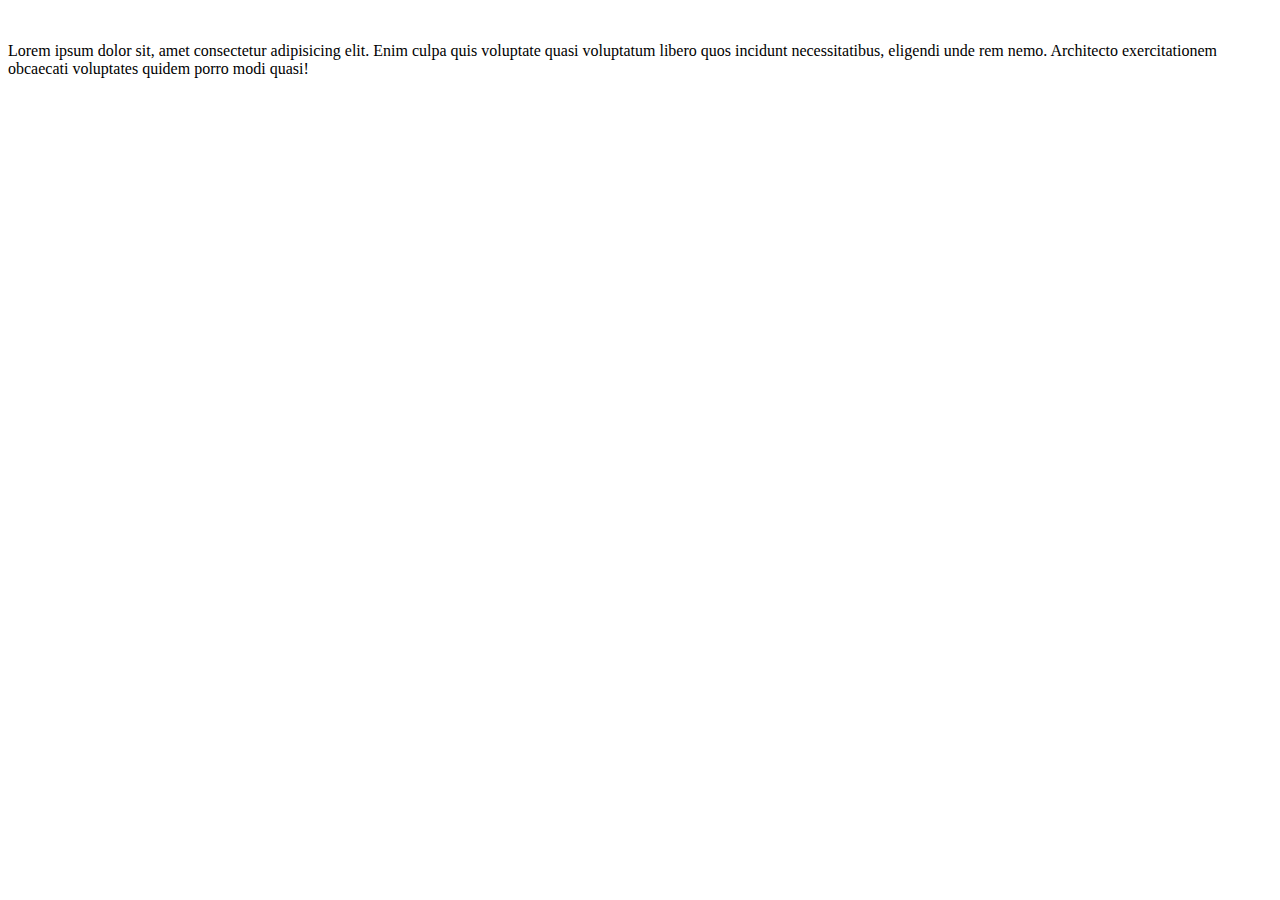
==== index.html @ 18d80855 "first commit" ====
<!DOCTYPE html>
<html lang="en">
  <head>
    <meta charset="UTF-8" />
    <meta name="viewport" content="width=device-width, initial-scale=1.0" />
    <link rel="stylesheet" href="style.css" />
    <title>Document</title>
  </head>
  <body>
    <div class="contenedor">
      <img src="" alt="" />
      <p>
        Lorem ipsum dolor sit, amet consectetur adipisicing elit. Enim culpa
        quis voluptate quasi voluptatum libero quos incidunt necessitatibus,
        eligendi unde rem nemo. Architecto exercitationem obcaecati voluptates
        quidem porro modi quasi!
      </p>
    </div>
    <script src="script.js"></script>
  </body>
</html>
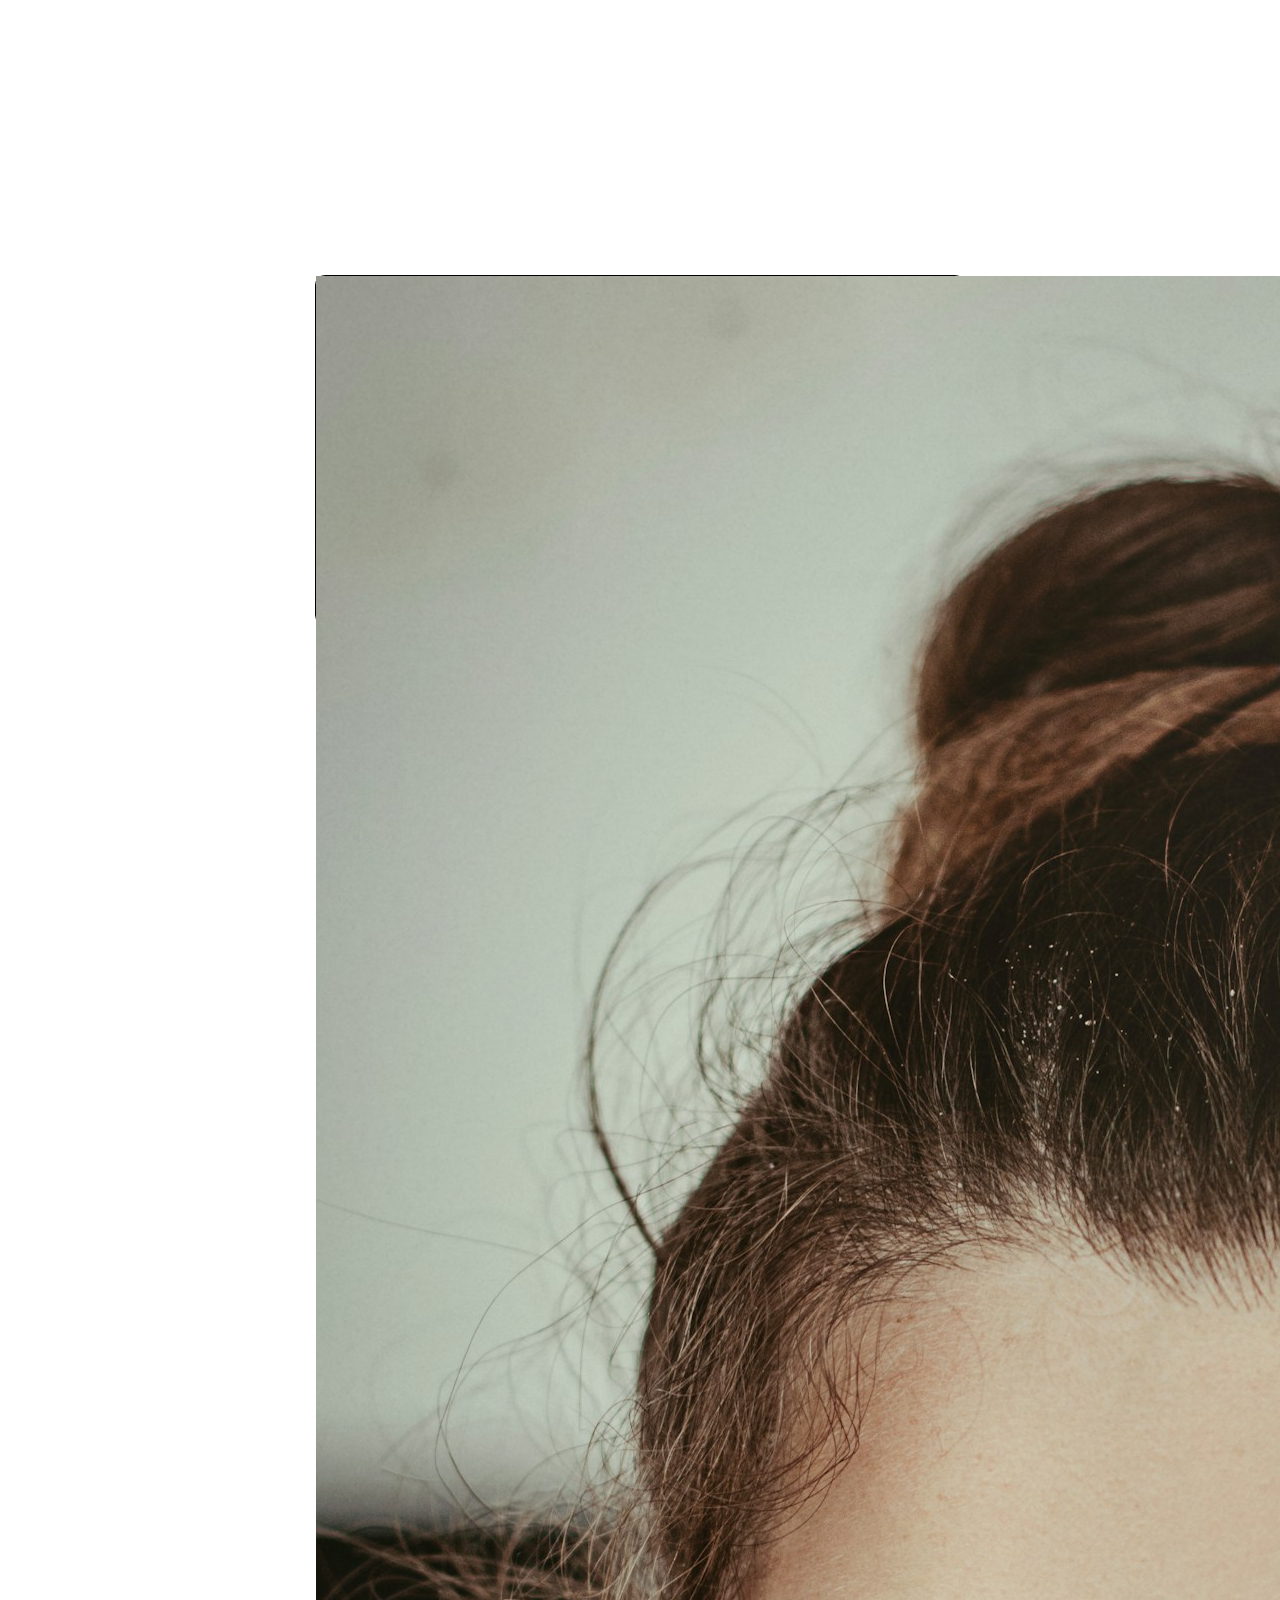
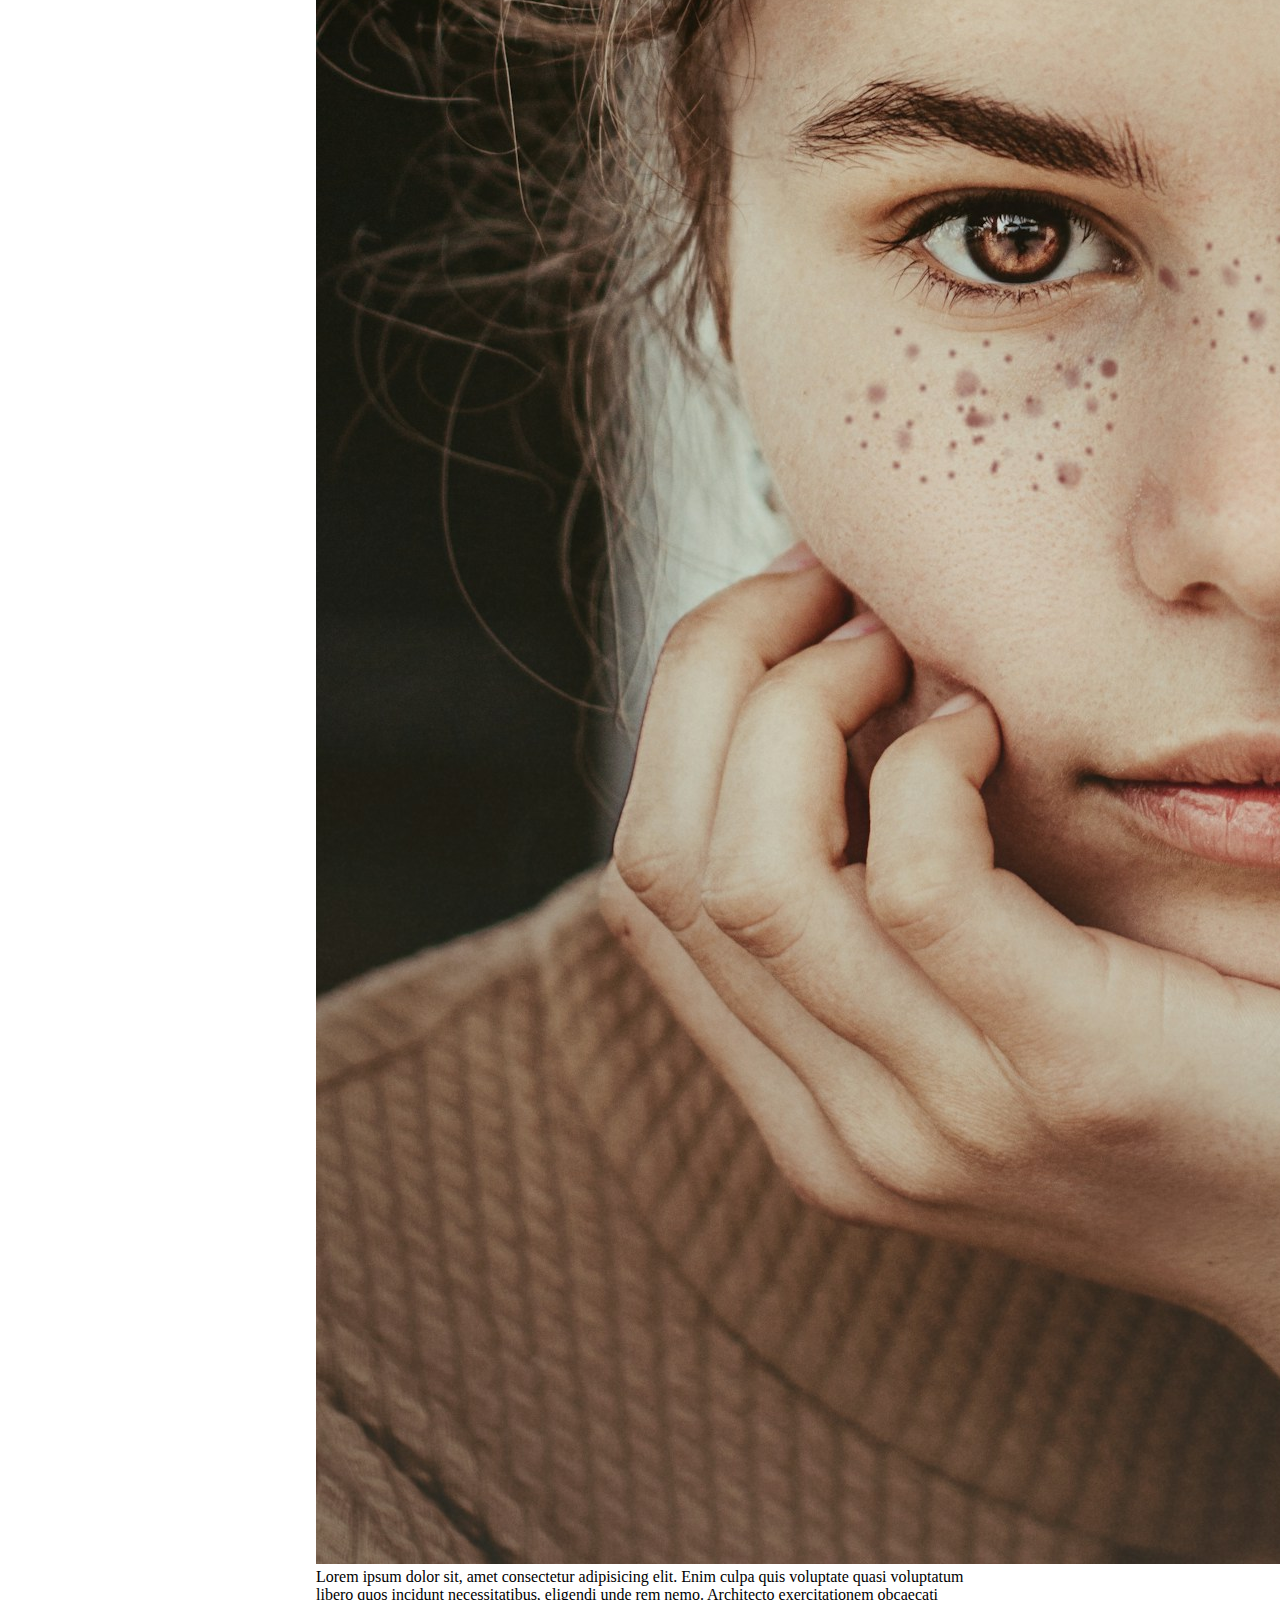
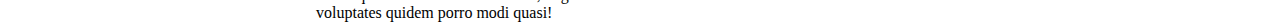
==== commit 16ac338e: "agregando css y imagen" ====
--- a/index.html
+++ b/index.html
@@ -8,7 +8,7 @@
   </head>
   <body>
     <div class="contenedor">
-      <img src="" alt="" />
+      <img class="img" src="./imagen/image.jpg" alt="" />
       <p>
         Lorem ipsum dolor sit, amet consectetur adipisicing elit. Enim culpa
         quis voluptate quasi voluptatum libero quos incidunt necessitatibus,
--- a/style.css
+++ b/style.css
@@ -0,0 +1,21 @@
+* {
+  margin: 0;
+  padding: 0;
+  box-sizing: border-box;
+}
+
+body {
+  display: flex;
+  justify-content: center;
+  align-items: center;
+  height: 100vh;
+}
+
+.contenedor {
+  width: 650px;
+  height: 350px;
+  border-radius: 10px;
+  background-color: cornflowerblue;
+  border: 1px solid black;
+}
+
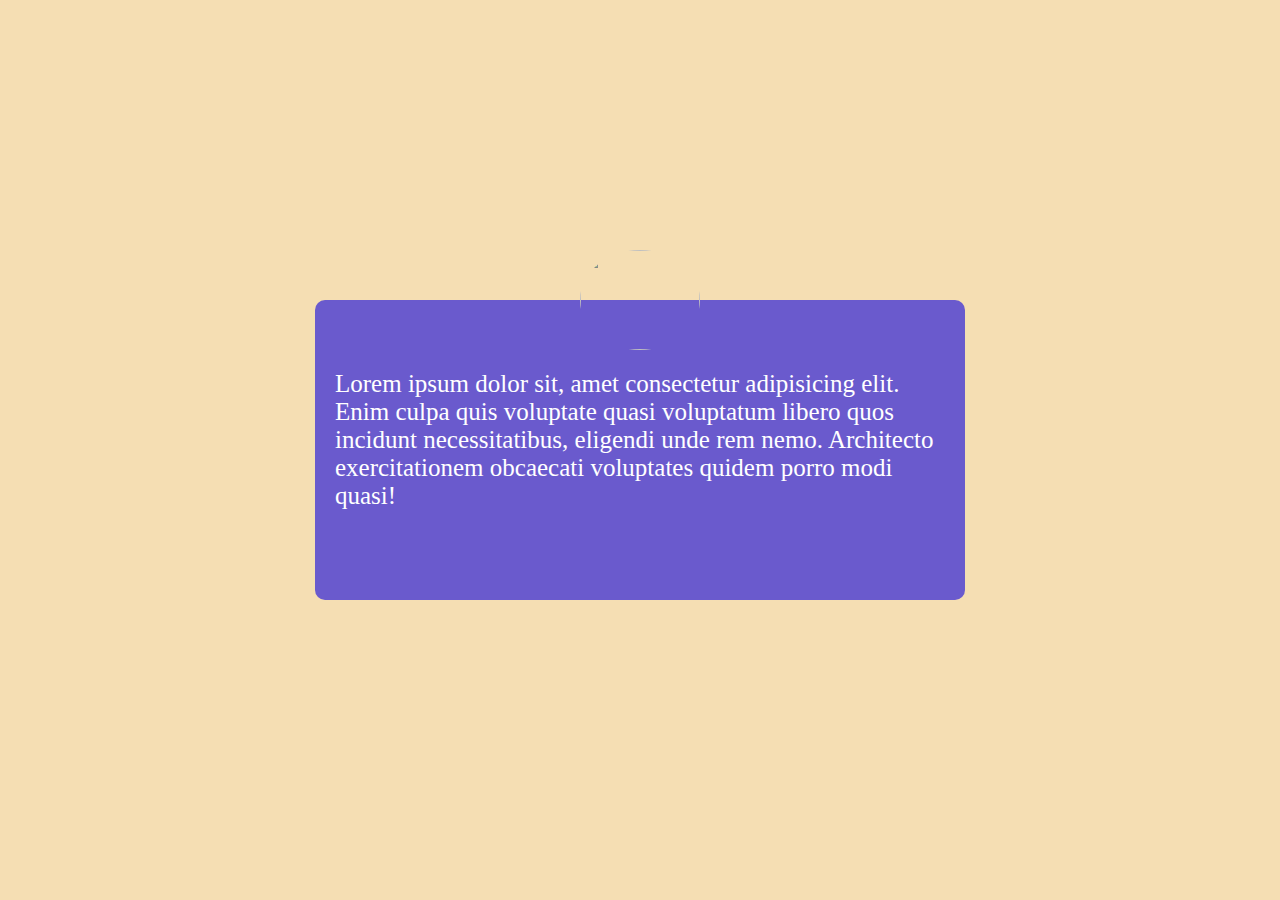
==== commit db4f51b8: "tarjeta  con estilos completadas estoy haciendo la logica ya hice el array de imagenes" ====
--- a/index.html
+++ b/index.html
@@ -8,7 +8,12 @@
   </head>
   <body>
     <div class="contenedor">
-      <img class="img" src="./imagen/image.jpg" alt="" />
+      <img
+        class="img"
+        src="https://images.unsplash.com/photo-1570295999919-56ceb5ecca61?ixid=MnwxMjA3fDB8MHxwaG90by1wYWdlfHx8fGVufDB8fHx8&ixlib=rb-1.2.1&auto=format&fit=crop&w=880&q=80"
+        alt=""
+      />
+
       <p>
         Lorem ipsum dolor sit, amet consectetur adipisicing elit. Enim culpa
         quis voluptate quasi voluptatum libero quos incidunt necessitatibus,
--- a/style.css
+++ b/style.css
@@ -9,13 +9,30 @@
   justify-content: center;
   align-items: center;
   height: 100vh;
+  background-color: wheat;
 }
 
 .contenedor {
   width: 650px;
-  height: 350px;
+  height: 300px;
   border-radius: 10px;
-  background-color: cornflowerblue;
-  border: 1px solid black;
+  min-width: 400;
+  padding: 70px 20px;
+  background-color: slateblue;
+  margin: 5px;
+  position: relative;
+  color: white;
+  font-family: cursive;
+  font-size: 25px;
 }
 
+.img {
+  width: 100px;
+  height: 100px;
+  position: absolute;
+  left: 50%;
+  transform: translateX(-50%);
+  top: -50px;
+  width: 120px;
+  border-radius: 50%;
+}
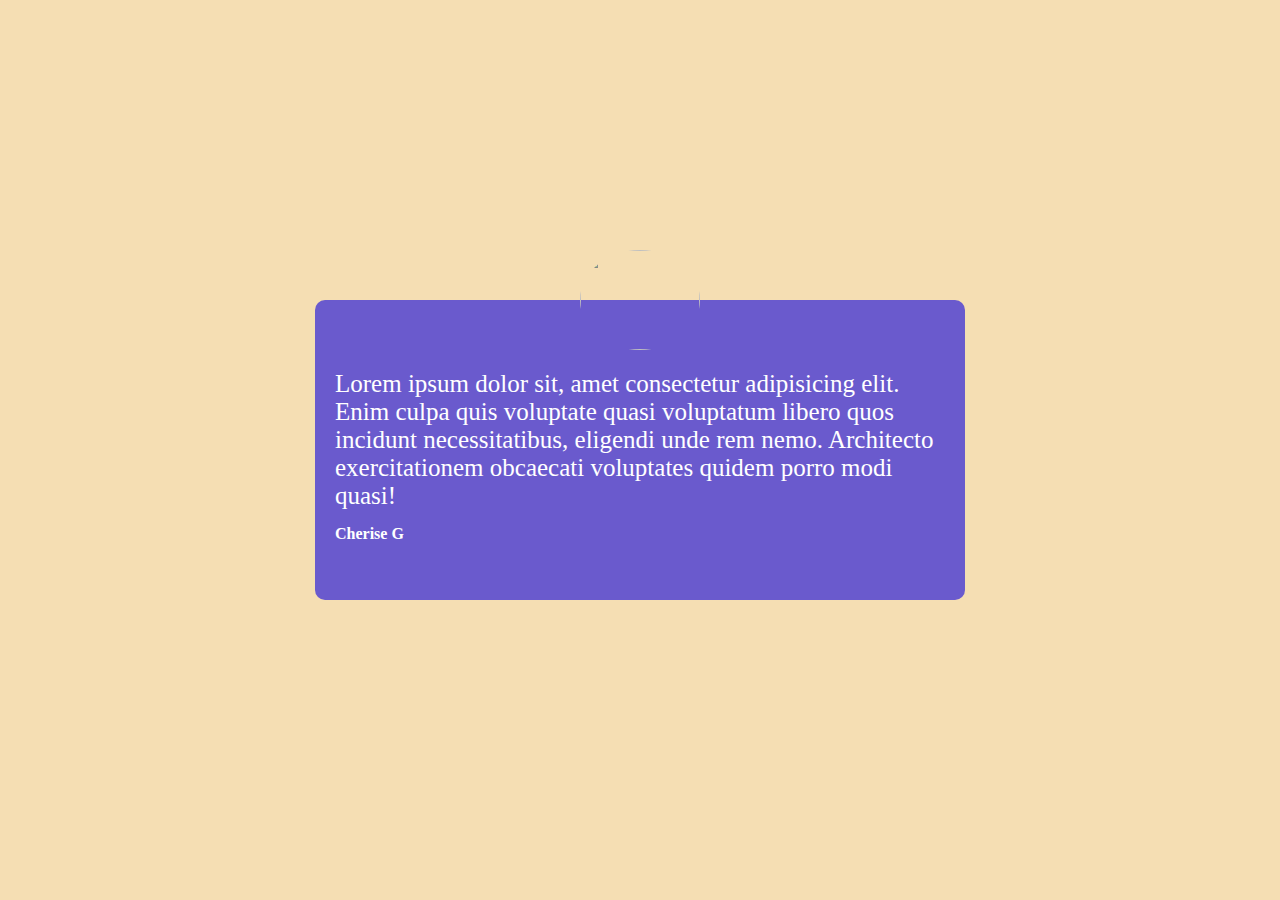
==== commit 4b35c7f4: "seleccionando imagen, texto y titulo" ====
--- a/index.html
+++ b/index.html
@@ -14,12 +14,13 @@
         alt=""
       />
 
-      <p>
+      <p class="text">
         Lorem ipsum dolor sit, amet consectetur adipisicing elit. Enim culpa
         quis voluptate quasi voluptatum libero quos incidunt necessitatibus,
         eligendi unde rem nemo. Architecto exercitationem obcaecati voluptates
         quidem porro modi quasi!
       </p>
+      <h4 class="username">Cherise G</h4>
     </div>
     <script src="script.js"></script>
   </body>
--- a/style.css
+++ b/style.css
@@ -36,3 +36,8 @@
   width: 120px;
   border-radius: 50%;
 }
+
+.username {
+  margin-top: 15px;
+  font-size: 16px;
+}
